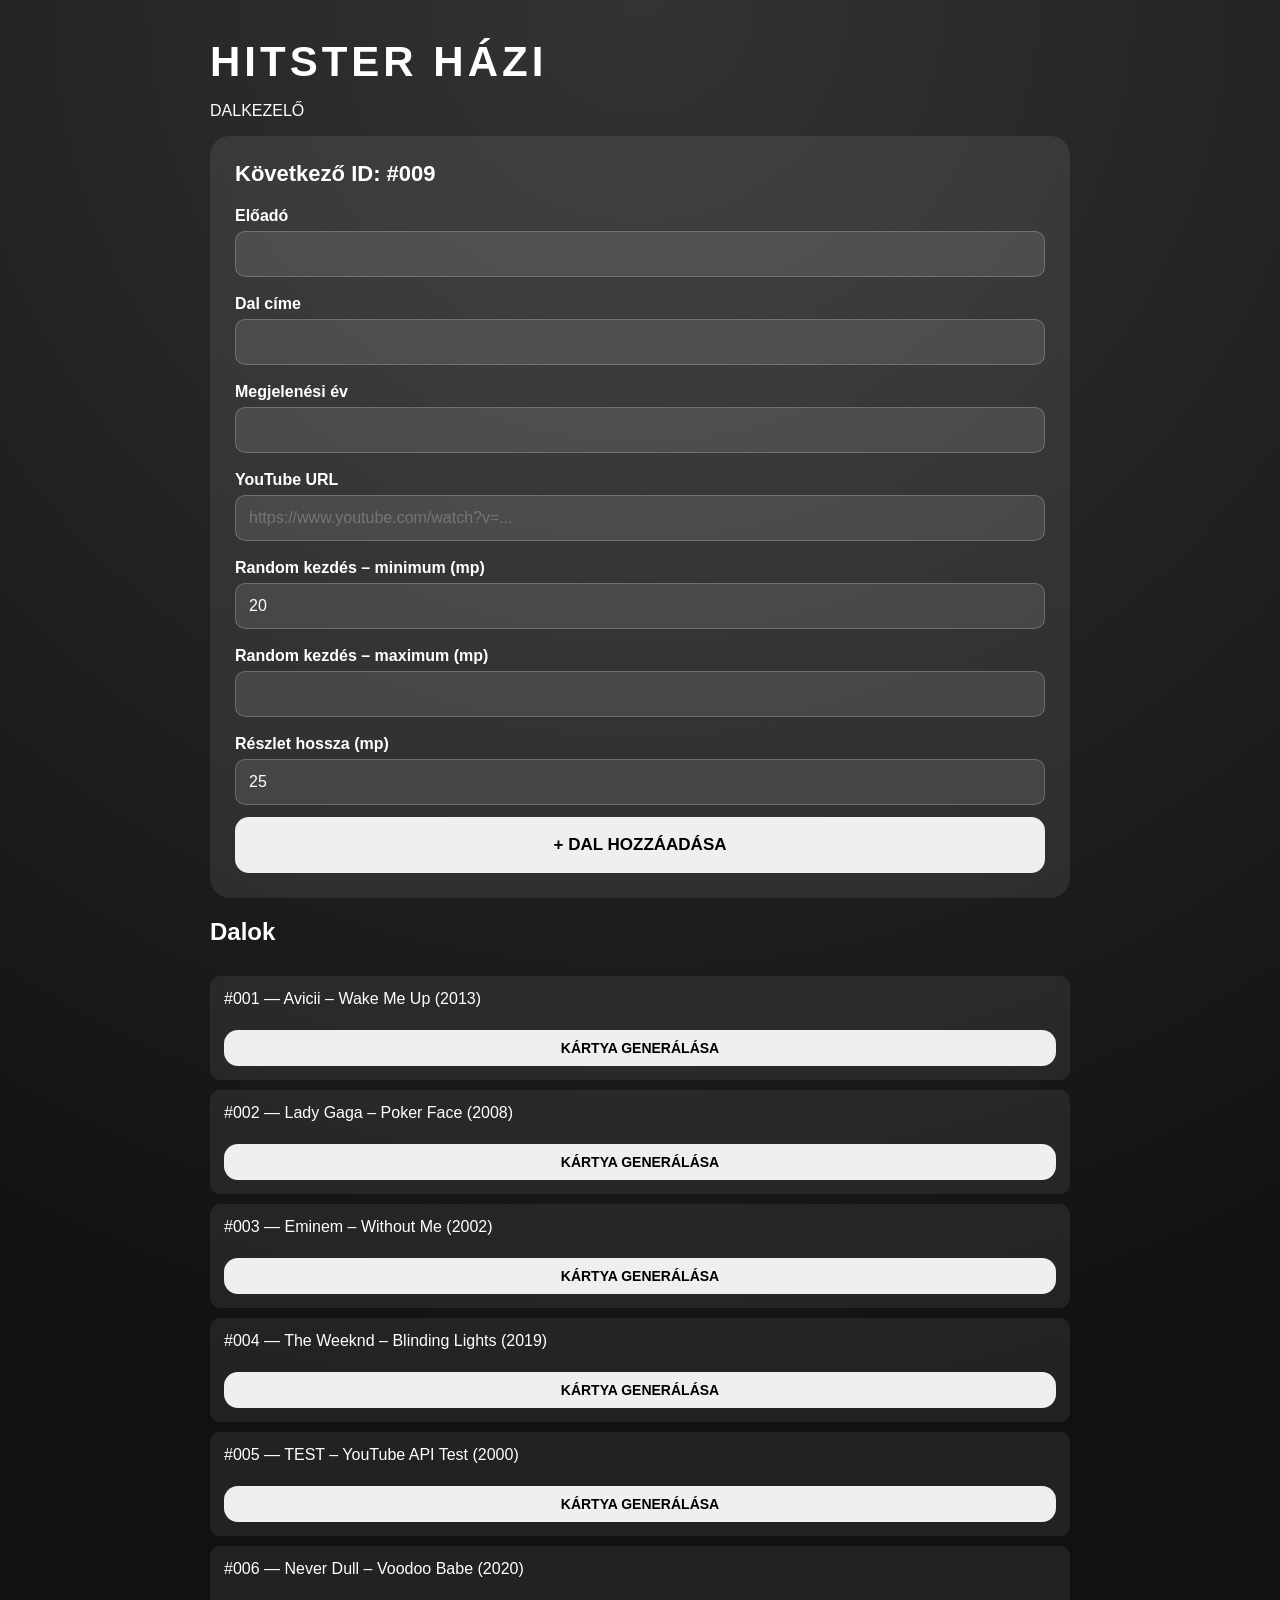
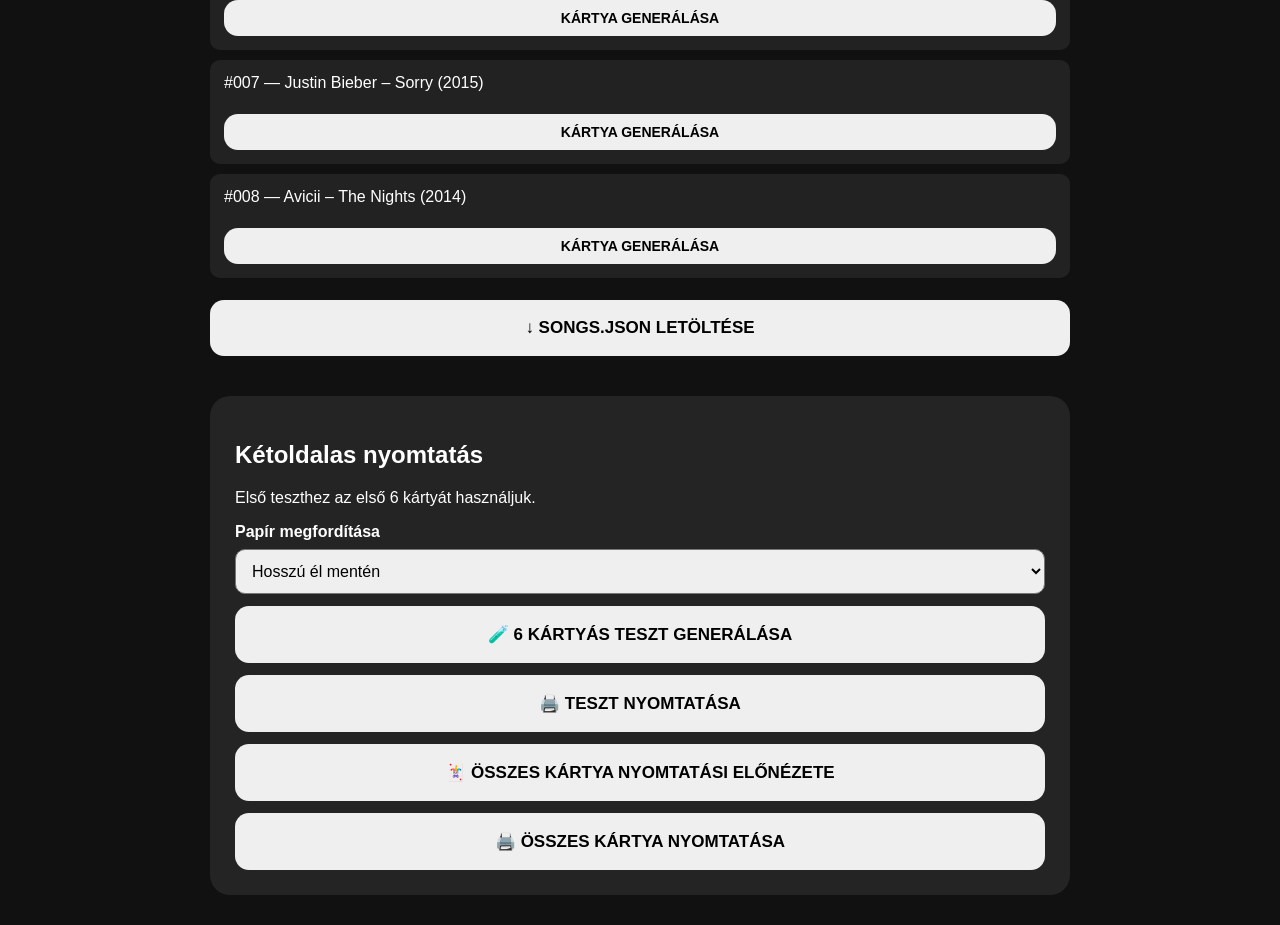
==== admin.html @ 7c41ff24 "Add new Hitster songs" ====
<!DOCTYPE html>
<html lang="hu">

<head>
    <meta charset="UTF-8">
    <meta name="viewport" content="width=device-width, initial-scale=1.0">

    <title>Hitster Házi – Dalkezelő</title>

    <link rel="stylesheet" href="style.css">

    <style>

        * {
            box-sizing: border-box;
        }

        .admin {
            width: 100%;
            max-width: 900px;
            margin: auto;
            padding: 30px 20px;
        }

        .admin-form {
            background: rgba(255,255,255,0.08);
            padding: 25px;
            border-radius: 20px;
        }

        .admin-form label {
            display: block;
            margin-top: 18px;
            margin-bottom: 6px;
            text-align: left;
            font-weight: bold;
        }

        .admin-form input,
        .admin-form select {
            width: 100%;
            padding: 13px;

            border-radius: 10px;
            border: 1px solid rgba(255,255,255,0.2);

            background: rgba(255,255,255,0.1);
            color: white;

            font-size: 16px;
        }

        button {
            margin-top: 12px;
        }

        #message {
            margin: 20px 0;
            font-weight: bold;
        }

        #songList {
            margin-top: 30px;
            text-align: left;
        }

        .song-row {
            padding: 14px;
            margin-bottom: 10px;

            background: rgba(255,255,255,0.07);

            border-radius: 10px;
        }

        .song-info {
            margin-bottom: 10px;
        }

        .card-button {
            padding: 10px;
            font-size: 14px;
        }

        .next-id {
            font-size: 22px;
            font-weight: bold;
            margin-bottom: 20px;
        }


        /* ==========================================
           EGYEDI KÁRTYA ELŐNÉZET
           ========================================== */

        #cardPreview {
            display: none;
            margin-top: 40px;
        }

        .hitster-card {
            width: 300px;
            min-height: 430px;

            margin: 20px auto;
            padding: 25px;

            background: white;
            color: #111;

            border-radius: 22px;

            display: flex;
            flex-direction: column;

            justify-content: center;
            align-items: center;

            text-align: center;
        }

        .hitster-card h2 {
            font-size: 32px;
            margin: 0 0 5px;
        }

        .hitster-card .home {
            letter-spacing: 6px;
            font-weight: bold;
            margin-bottom: 25px;
        }

        #qrImage {
            width: 210px;
            height: 210px;
        }

        .card-id {
            margin-top: 20px;

            font-size: 24px;
            font-weight: bold;
        }

        .back-year {
            font-size: 70px;
            font-weight: bold;
            margin-bottom: 35px;
        }

        .back-artist {
            font-size: 24px;
            font-weight: bold;
        }

        .back-title {
            margin-top: 10px;
            font-size: 20px;
        }


        /* ==========================================
           NYOMTATÁSI VEZÉRLŐ
           ========================================== */

        .print-controls {
            margin-top: 40px;
            padding: 25px;

            background: rgba(255,255,255,0.08);

            border-radius: 20px;
        }

        .print-controls label {
            display: block;

            margin-bottom: 8px;

            font-weight: bold;
        }

        .print-controls select {
            width: 100%;
            padding: 12px;

            border-radius: 10px;

            font-size: 16px;
        }


        /* ==========================================
           NYOMTATÁSI ELŐNÉZET
           ========================================== */

        #printPreview {
            display: none;
            margin-top: 40px;
        }

        .preview-page {
            margin-bottom: 40px;
        }

        .preview-page h3 {
            margin-bottom: 15px;
        }

        .card-grid {
            display: grid;

            grid-template-columns:
                repeat(3, 1fr);

            gap: 10px;
        }

        .print-card {
            aspect-ratio: 63 / 88;

            width: 100%;

            padding: 12px;

            background: white;
            color: #111;

            border: 1px solid #aaa;
            border-radius: 12px;

            display: flex;
            flex-direction: column;

            align-items: center;
            justify-content: center;

            text-align: center;

            overflow: hidden;
        }

        .empty-card {
            visibility: hidden;
        }

        .print-logo {
            font-size: 22px;
            font-weight: bold;
        }

        .print-home {
            margin-top: 4px;
            margin-bottom: 12px;

            letter-spacing: 5px;

            font-size: 10px;
            font-weight: bold;
        }

        .print-qr {
            width: 72%;
            max-width: 150px;
        }

        .print-id {
            margin-top: 12px;

            font-size: 16px;
            font-weight: bold;
        }

        .print-year {
            font-size: 42px;
            font-weight: bold;
        }

        .print-artist {
            margin-top: 18px;

            font-size: 17px;
            font-weight: bold;
        }

        .print-title {
            margin-top: 7px;

            font-size: 14px;
        }


        /* ==========================================
           VALÓDI A4 NYOMTATÁS
           ========================================== */

        #printArea {
            display: none;
        }

        @page {
            size: A4 portrait;
            margin: 0;
        }

        @media print {

            body {
                margin: 0 !important;
                padding: 0 !important;

                background: white !important;
            }

            body > * {
                display: none !important;
            }

            #printArea {
                display: block !important;
            }

            .print-page {
                width: 210mm;
                height: 297mm;

                padding: 12.5mm 6.5mm;

                background: white;

                display: grid;

                grid-template-columns:
                    repeat(3, 63mm);

                grid-template-rows:
                    repeat(3, 88mm);

                column-gap: 4mm;
                row-gap: 4mm;

                justify-content: center;
                align-content: start;

                page-break-after: always;
                break-after: page;
            }

            .print-page:last-child {
                page-break-after: auto;
                break-after: auto;
            }

            .print-page .print-card {
                width: 63mm;
                height: 88mm;

                padding: 5mm;

                border: 0.3mm solid #888;

                border-radius: 3mm;
            }

            .print-page .print-logo {
                font-size: 7mm;
            }

            .print-page .print-home {
                font-size: 3mm;
                margin-top: 1mm;
                margin-bottom: 4mm;
            }

            .print-page .print-qr {
                width: 42mm;
                height: 42mm;
            }

            .print-page .print-id {
                font-size: 5mm;
                margin-top: 4mm;
            }

            .print-page .print-year {
                font-size: 15mm;
            }

            .print-page .print-artist {
                font-size: 6mm;
                margin-top: 7mm;
            }

            .print-page .print-title {
                font-size: 5mm;
                margin-top: 3mm;
            }
        }

    </style>
</head>


<body>

<main class="admin">

    <h1>HITSTER HÁZI</h1>

    <p>DALKEZELŐ</p>


    <!-- ==========================================
         DAL HOZZÁADÁSA
         ========================================== -->

    <div class="admin-form">

        <div class="next-id">
            Következő ID:
            <span id="nextId">...</span>
        </div>


        <label>Előadó</label>
        <input id="artist" type="text">


        <label>Dal címe</label>
        <input id="title" type="text">


        <label>Megjelenési év</label>
        <input id="year" type="number">


        <label>YouTube URL</label>
        <input
            id="youtubeUrl"
            type="text"
            placeholder="https://www.youtube.com/watch?v=..."
        >


        <label>Random kezdés – minimum (mp)</label>
        <input id="minStart" type="number" value="20">


        <label>Random kezdés – maximum (mp)</label>
        <input id="maxStart" type="number">


        <label>Részlet hossza (mp)</label>
        <input id="clipLength" type="number" value="25">


        <button id="addSong">
            + DAL HOZZÁADÁSA
        </button>

    </div>


    <div id="message"></div>


    <!-- ==========================================
         DALOK
         ========================================== -->

    <h2>Dalok</h2>

    <div id="songList">
        Betöltés...
    </div>


    <button id="downloadJson">
        ↓ SONGS.JSON LETÖLTÉSE
    </button>


    <!-- ==========================================
         NYOMTATÁSI TESZT
         ========================================== -->

    <section class="print-controls">

        <h2>Kétoldalas nyomtatás</h2>

        <p>
            Első teszthez az első 6 kártyát használjuk.
        </p>


        <label for="flipMode">
            Papír megfordítása
        </label>

        <select id="flipMode">

            <option value="long">
                Hosszú él mentén
            </option>

            <option value="short">
                Rövid él mentén
            </option>

        </select>


        <button id="generateTestPrint">
            🧪 6 KÁRTYÁS TESZT GENERÁLÁSA
        </button>


        <button id="printTest">
            🖨️ TESZT NYOMTATÁSA
        </button>


        <button id="generateAllPrint">
            🃏 ÖSSZES KÁRTYA NYOMTATÁSI ELŐNÉZETE
        </button>


        <button id="printAll">
            🖨️ ÖSSZES KÁRTYA NYOMTATÁSA
        </button>

    </section>


    <!-- ==========================================
         EGYEDI KÁRTYA
         ========================================== -->

    <section id="cardPreview">

        <h2>Kártya előnézet</h2>


        <div class="hitster-card">

            <h2>
                ♫ HITSTER
            </h2>

            <div class="home">
                HÁZI
            </div>

            <img
                id="qrImage"
                alt="QR kód"
            >

            <div
                id="frontCardId"
                class="card-id">
            </div>

        </div>


        <div class="hitster-card">

            <div
                id="backYear"
                class="back-year">
            </div>

            <div
                id="backArtist"
                class="back-artist">
            </div>

            <div
                id="backTitle"
                class="back-title">
            </div>

            <div
                id="backCardId"
                class="card-id">
            </div>

        </div>

    </section>


    <!-- ==========================================
         NYOMTATÁSI ELŐNÉZET
         ========================================== -->

    <section id="printPreview">

        <h2>Nyomtatási előnézet</h2>

        <div id="previewPages"></div>

    </section>

</main>


<!-- ==========================================
     CSAK NYOMTATÁSKOR LÁTSZIK
     ========================================== -->

<div id="printArea"></div>


<script src="admin.js"></script>

</body>

</html>
---- style.css ----
* {
    box-sizing: border-box;
}

body {
    margin: 0;
    min-height: 100vh;

    font-family: Arial, Helvetica, sans-serif;

    background:
        radial-gradient(circle at top, #333333, #111111 55%);

    color: white;

    display: flex;
    justify-content: center;
}

.game {
    width: 100%;
    max-width: 430px;

    min-height: 100vh;

    padding: 35px 20px;

    text-align: center;
}

.logo {
    font-size: 55px;
    line-height: 1;
}

h1 {
    margin: 8px 0 0;

    font-size: 42px;
    letter-spacing: 4px;
}

.subtitle {
    margin-bottom: 35px;

    font-size: 16px;
    font-weight: bold;
    letter-spacing: 8px;

    opacity: 0.7;
}

.card {
    padding: 30px 22px;

    background: rgba(255, 255, 255, 0.08);

    border: 1px solid rgba(255, 255, 255, 0.15);
    border-radius: 24px;

    box-shadow: 0 20px 50px rgba(0, 0, 0, 0.35);
}

.card-label {
    margin-top: 0;

    font-size: 12px;
    letter-spacing: 3px;

    opacity: 0.55;
}

#cardNumber {
    margin: 10px 0 25px;

    font-size: 24px;
    font-weight: bold;
}

.timer-wrapper {
    margin: 20px 0 30px;
}

#timer {
    display: block;

    font-size: 72px;
    font-weight: bold;
    line-height: 1;
}

.timer-wrapper small {
    display: block;

    margin-top: 8px;

    font-size: 14px;
    letter-spacing: 2px;

    opacity: 0.5;
}

button {
    width: 100%;

    padding: 18px;

    border: 0;
    border-radius: 14px;

    font-size: 17px;
    font-weight: bold;

    cursor: pointer;
}

.play-button {
    background: white;
    color: #111111;
}

.stop-button {
    margin-top: 12px;

    background: rgba(255, 255, 255, 0.12);
    color: white;

    border: 1px solid rgba(255, 255, 255, 0.2);
}

button:disabled {
    opacity: 0.35;
    cursor: default;
}

#status {
    min-height: 22px;

    margin: 22px 0 0;

    font-size: 14px;

    opacity: 0.7;
}

.hint {
    margin: 28px 15px 0;

    font-size: 13px;
    line-height: 1.5;

    opacity: 0.45;
}

/*
    A YouTube-lejátszó működik,
    de nem látható.
*/
.hidden-player {
    position: fixed;

    width: 1px;
    height: 1px;

    left: -10000px;
    top: -10000px;

    overflow: hidden;
}
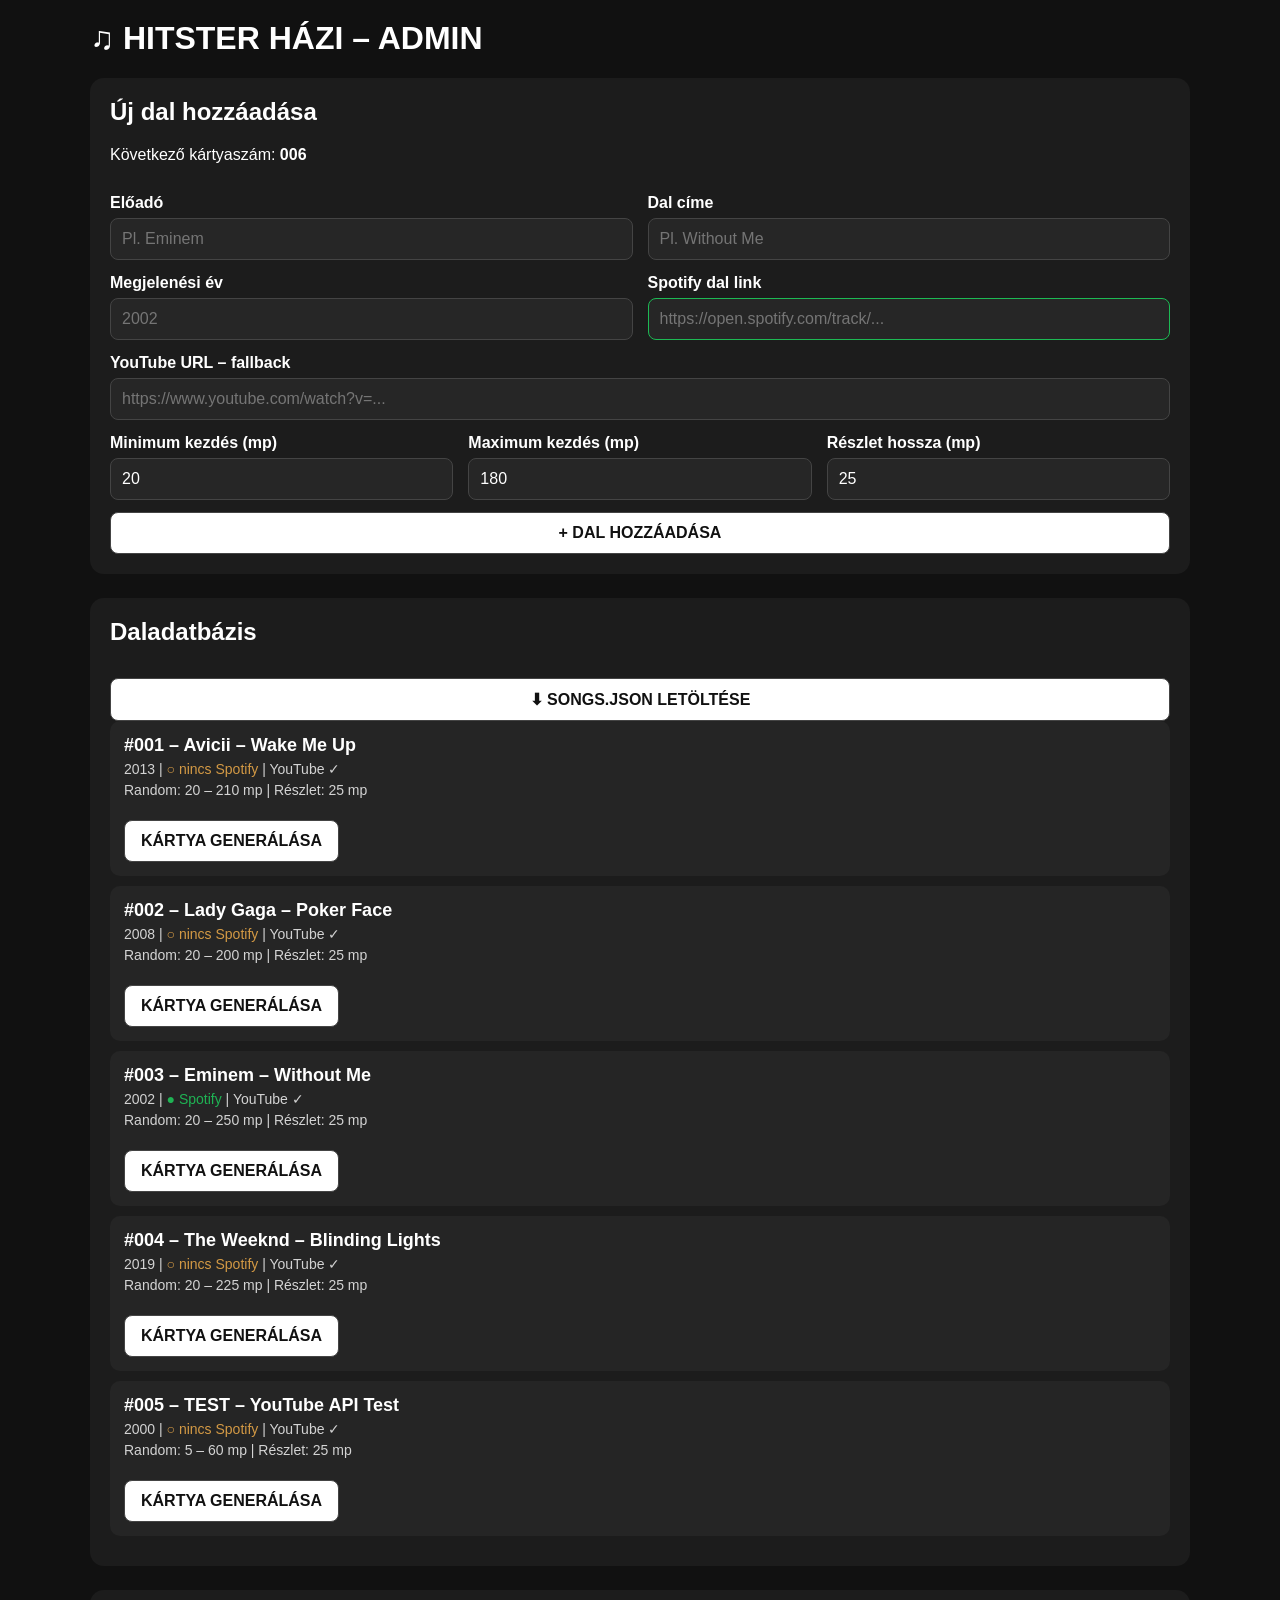
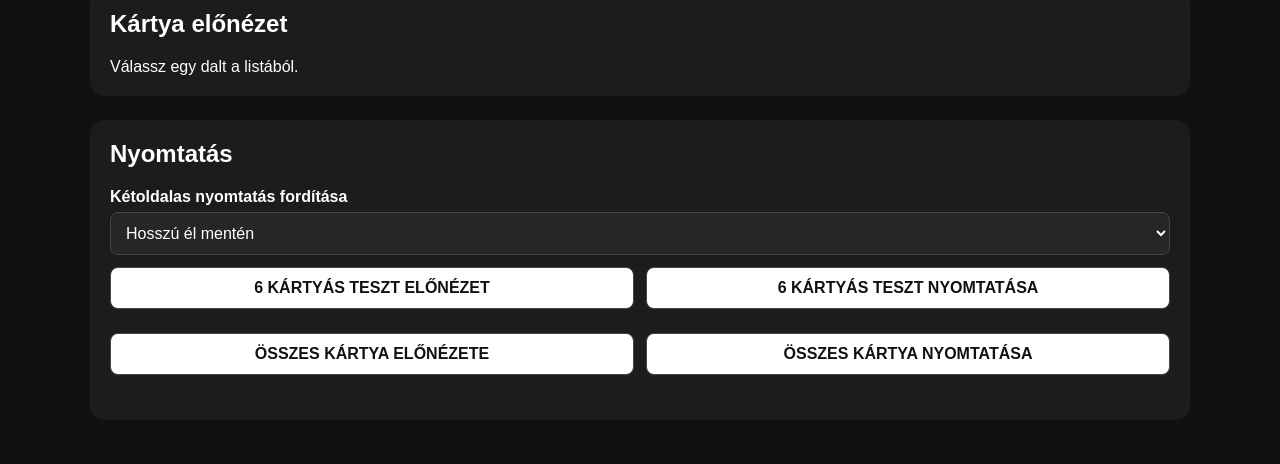
==== commit 55ce0da3: "Add Spotify support to Hitster admin" ====
--- a/admin.html
+++ b/admin.html
@@ -3,299 +3,255 @@
 
 <head>
     <meta charset="UTF-8">
-    <meta name="viewport" content="width=device-width, initial-scale=1.0">
-
-    <title>Hitster Házi – Dalkezelő</title>
-
-    <link rel="stylesheet" href="style.css">
+
+    <meta
+        name="viewport"
+        content="width=device-width, initial-scale=1.0"
+    >
+
+    <title>Hitster Házi – Admin</title>
 
     <style>
-
         * {
             box-sizing: border-box;
         }
 
-        .admin {
+        body {
+            margin: 0;
+            padding: 20px;
+            font-family: Arial, sans-serif;
+            background: #111;
+            color: #fff;
+        }
+
+        h1,
+        h2,
+        h3 {
+            margin-top: 0;
+        }
+
+        .container {
+            max-width: 1100px;
+            margin: 0 auto;
+        }
+
+        .panel {
+            background: #1c1c1c;
+            border-radius: 14px;
+            padding: 20px;
+            margin-bottom: 24px;
+        }
+
+        label {
+            display: block;
+            margin-top: 14px;
+            margin-bottom: 6px;
+            font-weight: bold;
+        }
+
+        input,
+        select,
+        button {
             width: 100%;
-            max-width: 900px;
-            margin: auto;
-            padding: 30px 20px;
-        }
-
-        .admin-form {
-            background: rgba(255,255,255,0.08);
-            padding: 25px;
-            border-radius: 20px;
-        }
-
-        .admin-form label {
-            display: block;
-            margin-top: 18px;
-            margin-bottom: 6px;
-            text-align: left;
-            font-weight: bold;
-        }
-
-        .admin-form input,
-        .admin-form select {
-            width: 100%;
-            padding: 13px;
-
-            border-radius: 10px;
-            border: 1px solid rgba(255,255,255,0.2);
-
-            background: rgba(255,255,255,0.1);
-            color: white;
-
+            padding: 11px;
+            border-radius: 8px;
+            border: 1px solid #444;
             font-size: 16px;
+        }
+
+        input,
+        select {
+            background: #262626;
+            color: #fff;
         }
 
         button {
             margin-top: 12px;
-        }
-
-        #message {
-            margin: 20px 0;
+            cursor: pointer;
+            background: #fff;
+            color: #111;
             font-weight: bold;
         }
 
-        #songList {
-            margin-top: 30px;
-            text-align: left;
-        }
-
-        .song-row {
+        button:hover {
+            opacity: 0.9;
+        }
+
+        .spotify-input {
+            border-color: #1db954;
+        }
+
+        .form-row {
+            display: grid;
+            grid-template-columns: 1fr 1fr;
+            gap: 15px;
+        }
+
+        .form-row-3 {
+            display: grid;
+            grid-template-columns: 1fr 1fr 1fr;
+            gap: 15px;
+        }
+
+        .song-item {
+            background: #252525;
             padding: 14px;
             margin-bottom: 10px;
-
-            background: rgba(255,255,255,0.07);
-
             border-radius: 10px;
         }
 
-        .song-info {
-            margin-bottom: 10px;
-        }
-
-        .card-button {
-            padding: 10px;
+        .song-item strong {
+            font-size: 18px;
+        }
+
+        .song-meta {
+            opacity: 0.8;
+            margin-top: 5px;
             font-size: 14px;
         }
 
-        .next-id {
-            font-size: 22px;
-            font-weight: bold;
-            margin-bottom: 20px;
-        }
-
-
-        /* ==========================================
-           EGYEDI KÁRTYA ELŐNÉZET
-           ========================================== */
+        .spotify-ok {
+            color: #1ed760;
+        }
+
+        .spotify-missing {
+            color: #ffb74d;
+        }
+
+        .song-actions {
+            margin-top: 10px;
+        }
+
+        .song-actions button {
+            width: auto;
+            margin-right: 8px;
+            padding-left: 16px;
+            padding-right: 16px;
+        }
 
         #cardPreview {
-            display: none;
-            margin-top: 40px;
-        }
-
-        .hitster-card {
-            width: 300px;
-            min-height: 430px;
-
-            margin: 20px auto;
-            padding: 25px;
-
+            margin-top: 20px;
+            display: flex;
+            flex-wrap: wrap;
+            gap: 20px;
+        }
+
+        .preview-card {
+            width: 63mm;
+            height: 88mm;
             background: white;
-            color: #111;
-
-            border-radius: 22px;
-
+            color: black;
+            border-radius: 4mm;
+            border: 1px solid #bbb;
+            overflow: hidden;
+            display: flex;
+            align-items: center;
+            justify-content: center;
+            text-align: center;
+        }
+
+        .card-front-inner,
+        .card-back-inner {
+            width: 100%;
+            height: 100%;
+            padding: 6mm;
             display: flex;
             flex-direction: column;
-
-            justify-content: center;
-            align-items: center;
-
-            text-align: center;
-        }
-
-        .hitster-card h2 {
-            font-size: 32px;
-            margin: 0 0 5px;
-        }
-
-        .hitster-card .home {
-            letter-spacing: 6px;
-            font-weight: bold;
-            margin-bottom: 25px;
-        }
-
-        #qrImage {
-            width: 210px;
-            height: 210px;
-        }
-
-        .card-id {
-            margin-top: 20px;
-
-            font-size: 24px;
-            font-weight: bold;
-        }
-
-        .back-year {
-            font-size: 70px;
-            font-weight: bold;
-            margin-bottom: 35px;
-        }
-
-        .back-artist {
-            font-size: 24px;
-            font-weight: bold;
-        }
-
-        .back-title {
-            margin-top: 10px;
-            font-size: 20px;
-        }
-
-
-        /* ==========================================
-           NYOMTATÁSI VEZÉRLŐ
-           ========================================== */
-
-        .print-controls {
-            margin-top: 40px;
-            padding: 25px;
-
-            background: rgba(255,255,255,0.08);
-
-            border-radius: 20px;
-        }
-
-        .print-controls label {
-            display: block;
-
-            margin-bottom: 8px;
-
-            font-weight: bold;
-        }
-
-        .print-controls select {
-            width: 100%;
-            padding: 12px;
-
-            border-radius: 10px;
-
-            font-size: 16px;
-        }
-
-
-        /* ==========================================
-           NYOMTATÁSI ELŐNÉZET
-           ========================================== */
-
-        #printPreview {
-            display: none;
-            margin-top: 40px;
-        }
-
-        .preview-page {
-            margin-bottom: 40px;
-        }
-
-        .preview-page h3 {
-            margin-bottom: 15px;
-        }
-
-        .card-grid {
-            display: grid;
-
-            grid-template-columns:
-                repeat(3, 1fr);
-
-            gap: 10px;
-        }
-
-        .print-card {
-            aspect-ratio: 63 / 88;
-
-            width: 100%;
-
-            padding: 12px;
-
-            background: white;
-            color: #111;
-
-            border: 1px solid #aaa;
-            border-radius: 12px;
-
-            display: flex;
-            flex-direction: column;
-
             align-items: center;
             justify-content: center;
-
+        }
+
+        .hitster-title {
+            font-size: 8mm;
+            font-weight: 900;
+            margin: 0;
+        }
+
+        .hitster-home {
+            font-size: 4mm;
+            font-weight: bold;
+            margin-bottom: 4mm;
+        }
+
+        .qr-image {
+            width: 42mm;
+            height: 42mm;
+            object-fit: contain;
+        }
+
+        .card-id {
+            margin-top: 3mm;
+            font-size: 5mm;
+            font-weight: bold;
+        }
+
+        .year {
+            font-size: 16mm;
+            font-weight: 900;
+            margin-bottom: 8mm;
+        }
+
+        .artist {
+            font-size: 6mm;
+            font-weight: bold;
+            margin-bottom: 3mm;
+        }
+
+        .title {
+            font-size: 5mm;
+        }
+
+        .print-controls {
+            display: grid;
+            grid-template-columns: repeat(2, 1fr);
+            gap: 12px;
+        }
+
+        #printPreview {
+            margin-top: 25px;
+        }
+
+        .preview-sheet {
+            background: white;
+            color: black;
+            width: 210mm;
+            min-height: 297mm;
+            margin: 20px auto;
+            padding: 12.5mm 6.5mm;
+            display: grid;
+            grid-template-columns: repeat(3, 63mm);
+            grid-template-rows: repeat(3, 88mm);
+            gap: 4mm;
+            box-shadow: 0 0 10px rgba(0,0,0,.5);
+        }
+
+        .print-card {
+            width: 63mm;
+            height: 88mm;
+            border: 0.3mm solid #bbb;
+            overflow: hidden;
+            background: white;
+            color: black;
+            display: flex;
+            align-items: center;
+            justify-content: center;
             text-align: center;
-
-            overflow: hidden;
-        }
-
-        .empty-card {
-            visibility: hidden;
-        }
-
-        .print-logo {
-            font-size: 22px;
-            font-weight: bold;
-        }
-
-        .print-home {
-            margin-top: 4px;
-            margin-bottom: 12px;
-
-            letter-spacing: 5px;
-
-            font-size: 10px;
-            font-weight: bold;
-        }
-
-        .print-qr {
-            width: 72%;
-            max-width: 150px;
-        }
-
-        .print-id {
-            margin-top: 12px;
-
-            font-size: 16px;
-            font-weight: bold;
-        }
-
-        .print-year {
-            font-size: 42px;
-            font-weight: bold;
-        }
-
-        .print-artist {
-            margin-top: 18px;
-
-            font-size: 17px;
-            font-weight: bold;
-        }
-
-        .print-title {
-            margin-top: 7px;
-
-            font-size: 14px;
-        }
-
-
-        /* ==========================================
-           VALÓDI A4 NYOMTATÁS
-           ========================================== */
+        }
+
+        .empty-slot {
+            border: none;
+        }
 
         #printArea {
             display: none;
+        }
+
+        @media (max-width: 800px) {
+            .form-row,
+            .form-row-3,
+            .print-controls {
+                grid-template-columns: 1fr;
+            }
         }
 
         @page {
@@ -304,43 +260,32 @@
         }
 
         @media print {
-
-            body {
-                margin: 0 !important;
-                padding: 0 !important;
-
-                background: white !important;
-            }
-
-            body > * {
-                display: none !important;
+            body * {
+                visibility: hidden !important;
+            }
+
+            #printArea,
+            #printArea * {
+                visibility: visible !important;
             }
 
             #printArea {
                 display: block !important;
+                position: absolute;
+                left: 0;
+                top: 0;
+                width: 210mm;
             }
 
             .print-page {
                 width: 210mm;
                 height: 297mm;
-
                 padding: 12.5mm 6.5mm;
 
-                background: white;
-
                 display: grid;
-
-                grid-template-columns:
-                    repeat(3, 63mm);
-
-                grid-template-rows:
-                    repeat(3, 88mm);
-
-                column-gap: 4mm;
-                row-gap: 4mm;
-
-                justify-content: center;
-                align-content: start;
+                grid-template-columns: repeat(3, 63mm);
+                grid-template-rows: repeat(3, 88mm);
+                gap: 4mm;
 
                 page-break-after: always;
                 break-after: page;
@@ -351,90 +296,102 @@
                 break-after: auto;
             }
 
-            .print-page .print-card {
-                width: 63mm;
-                height: 88mm;
-
-                padding: 5mm;
-
-                border: 0.3mm solid #888;
-
-                border-radius: 3mm;
-            }
-
-            .print-page .print-logo {
-                font-size: 7mm;
-            }
-
-            .print-page .print-home {
-                font-size: 3mm;
-                margin-top: 1mm;
-                margin-bottom: 4mm;
-            }
-
-            .print-page .print-qr {
-                width: 42mm;
-                height: 42mm;
-            }
-
-            .print-page .print-id {
-                font-size: 5mm;
-                margin-top: 4mm;
-            }
-
-            .print-page .print-year {
-                font-size: 15mm;
-            }
-
-            .print-page .print-artist {
-                font-size: 6mm;
-                margin-top: 7mm;
-            }
-
-            .print-page .print-title {
-                font-size: 5mm;
-                margin-top: 3mm;
-            }
-        }
-
+            .print-card {
+                border: 0.3mm solid #aaa;
+            }
+        }
     </style>
 </head>
 
 
 <body>
 
-<main class="admin">
-
-    <h1>HITSTER HÁZI</h1>
-
-    <p>DALKEZELŐ</p>
-
-
-    <!-- ==========================================
-         DAL HOZZÁADÁSA
-         ========================================== -->
-
-    <div class="admin-form">
-
-        <div class="next-id">
-            Következő ID:
-            <span id="nextId">...</span>
+<div class="container">
+
+    <h1>♫ HITSTER HÁZI – ADMIN</h1>
+
+
+    <!-- ==================================================
+         ÚJ DAL
+         ================================================== -->
+
+    <section class="panel">
+
+        <h2>Új dal hozzáadása</h2>
+
+        <p>
+            Következő kártyaszám:
+            <strong id="nextCardId">---</strong>
+        </p>
+
+
+        <div class="form-row">
+
+            <div>
+                <label for="artist">
+                    Előadó
+                </label>
+
+                <input
+                    id="artist"
+                    type="text"
+                    placeholder="Pl. Eminem"
+                >
+            </div>
+
+
+            <div>
+                <label for="title">
+                    Dal címe
+                </label>
+
+                <input
+                    id="title"
+                    type="text"
+                    placeholder="Pl. Without Me"
+                >
+            </div>
+
         </div>
 
 
-        <label>Előadó</label>
-        <input id="artist" type="text">
-
-
-        <label>Dal címe</label>
-        <input id="title" type="text">
-
-
-        <label>Megjelenési év</label>
-        <input id="year" type="number">
-
-
-        <label>YouTube URL</label>
+        <div class="form-row">
+
+            <div>
+                <label for="year">
+                    Megjelenési év
+                </label>
+
+                <input
+                    id="year"
+                    type="number"
+                    min="1900"
+                    max="2100"
+                    placeholder="2002"
+                >
+            </div>
+
+
+            <div>
+                <label for="spotifyUrl">
+                    Spotify dal link
+                </label>
+
+                <input
+                    id="spotifyUrl"
+                    class="spotify-input"
+                    type="text"
+                    placeholder="https://open.spotify.com/track/..."
+                >
+            </div>
+
+        </div>
+
+
+        <label for="youtubeUrl">
+            YouTube URL – fallback
+        </label>
+
         <input
             id="youtubeUrl"
             type="text"
@@ -442,59 +399,101 @@
         >
 
 
-        <label>Random kezdés – minimum (mp)</label>
-        <input id="minStart" type="number" value="20">
-
-
-        <label>Random kezdés – maximum (mp)</label>
-        <input id="maxStart" type="number">
-
-
-        <label>Részlet hossza (mp)</label>
-        <input id="clipLength" type="number" value="25">
-
-
-        <button id="addSong">
+        <div class="form-row-3">
+
+            <div>
+                <label for="minStart">
+                    Minimum kezdés (mp)
+                </label>
+
+                <input
+                    id="minStart"
+                    type="number"
+                    value="20"
+                    min="0"
+                >
+            </div>
+
+
+            <div>
+                <label for="maxStart">
+                    Maximum kezdés (mp)
+                </label>
+
+                <input
+                    id="maxStart"
+                    type="number"
+                    value="180"
+                    min="0"
+                >
+            </div>
+
+
+            <div>
+                <label for="clipLength">
+                    Részlet hossza (mp)
+                </label>
+
+                <input
+                    id="clipLength"
+                    type="number"
+                    value="25"
+                    min="1"
+                >
+            </div>
+
+        </div>
+
+
+        <button id="addSongButton">
             + DAL HOZZÁADÁSA
         </button>
 
-    </div>
-
-
-    <div id="message"></div>
-
-
-    <!-- ==========================================
-         DALOK
-         ========================================== -->
-
-    <h2>Dalok</h2>
-
-    <div id="songList">
-        Betöltés...
-    </div>
-
-
-    <button id="downloadJson">
-        ↓ SONGS.JSON LETÖLTÉSE
-    </button>
-
-
-    <!-- ==========================================
-         NYOMTATÁSI TESZT
-         ========================================== -->
-
-    <section class="print-controls">
-
-        <h2>Kétoldalas nyomtatás</h2>
-
-        <p>
-            Első teszthez az első 6 kártyát használjuk.
-        </p>
-
+    </section>
+
+
+    <!-- ==================================================
+         SONGS.JSON
+         ================================================== -->
+
+    <section class="panel">
+
+        <h2>Daladatbázis</h2>
+
+        <button id="downloadJsonButton">
+            ⬇ SONGS.JSON LETÖLTÉSE
+        </button>
+
+        <div id="songList"></div>
+
+    </section>
+
+
+    <!-- ==================================================
+         KÁRTYA ELŐNÉZET
+         ================================================== -->
+
+    <section class="panel">
+
+        <h2>Kártya előnézet</h2>
+
+        <div id="cardPreview">
+            Válassz egy dalt a listából.
+        </div>
+
+    </section>
+
+
+    <!-- ==================================================
+         NYOMTATÁS
+         ================================================== -->
+
+    <section class="panel">
+
+        <h2>Nyomtatás</h2>
 
         <label for="flipMode">
-            Papír megfordítása
+            Kétoldalas nyomtatás fordítása
         </label>
 
         <select id="flipMode">
@@ -510,106 +509,39 @@
         </select>
 
 
-        <button id="generateTestPrint">
-            🧪 6 KÁRTYÁS TESZT GENERÁLÁSA
-        </button>
-
-
-        <button id="printTest">
-            🖨️ TESZT NYOMTATÁSA
-        </button>
-
-
-        <button id="generateAllPrint">
-            🃏 ÖSSZES KÁRTYA NYOMTATÁSI ELŐNÉZETE
-        </button>
-
-
-        <button id="printAll">
-            🖨️ ÖSSZES KÁRTYA NYOMTATÁSA
-        </button>
+        <div class="print-controls">
+
+            <button id="generateTestPrint">
+                6 KÁRTYÁS TESZT ELŐNÉZET
+            </button>
+
+            <button id="printTest">
+                6 KÁRTYÁS TESZT NYOMTATÁSA
+            </button>
+
+            <button id="generateAllPrint">
+                ÖSSZES KÁRTYA ELŐNÉZETE
+            </button>
+
+            <button id="printAll">
+                ÖSSZES KÁRTYA NYOMTATÁSA
+            </button>
+
+        </div>
+
+
+        <div id="printPreview">
+
+            <div id="previewPages"></div>
+
+        </div>
 
     </section>
 
-
-    <!-- ==========================================
-         EGYEDI KÁRTYA
-         ========================================== -->
-
-    <section id="cardPreview">
-
-        <h2>Kártya előnézet</h2>
-
-
-        <div class="hitster-card">
-
-            <h2>
-                ♫ HITSTER
-            </h2>
-
-            <div class="home">
-                HÁZI
-            </div>
-
-            <img
-                id="qrImage"
-                alt="QR kód"
-            >
-
-            <div
-                id="frontCardId"
-                class="card-id">
-            </div>
-
-        </div>
-
-
-        <div class="hitster-card">
-
-            <div
-                id="backYear"
-                class="back-year">
-            </div>
-
-            <div
-                id="backArtist"
-                class="back-artist">
-            </div>
-
-            <div
-                id="backTitle"
-                class="back-title">
-            </div>
-
-            <div
-                id="backCardId"
-                class="card-id">
-            </div>
-
-        </div>
-
-    </section>
-
-
-    <!-- ==========================================
-         NYOMTATÁSI ELŐNÉZET
-         ========================================== -->
-
-    <section id="printPreview">
-
-        <h2>Nyomtatási előnézet</h2>
-
-        <div id="previewPages"></div>
-
-    </section>
-
-</main>
-
-
-<!-- ==========================================
-     CSAK NYOMTATÁSKOR LÁTSZIK
-     ========================================== -->
-
+</div>
+
+
+<!-- Tényleges nyomtatási terület -->
 <div id="printArea"></div>
 
 
